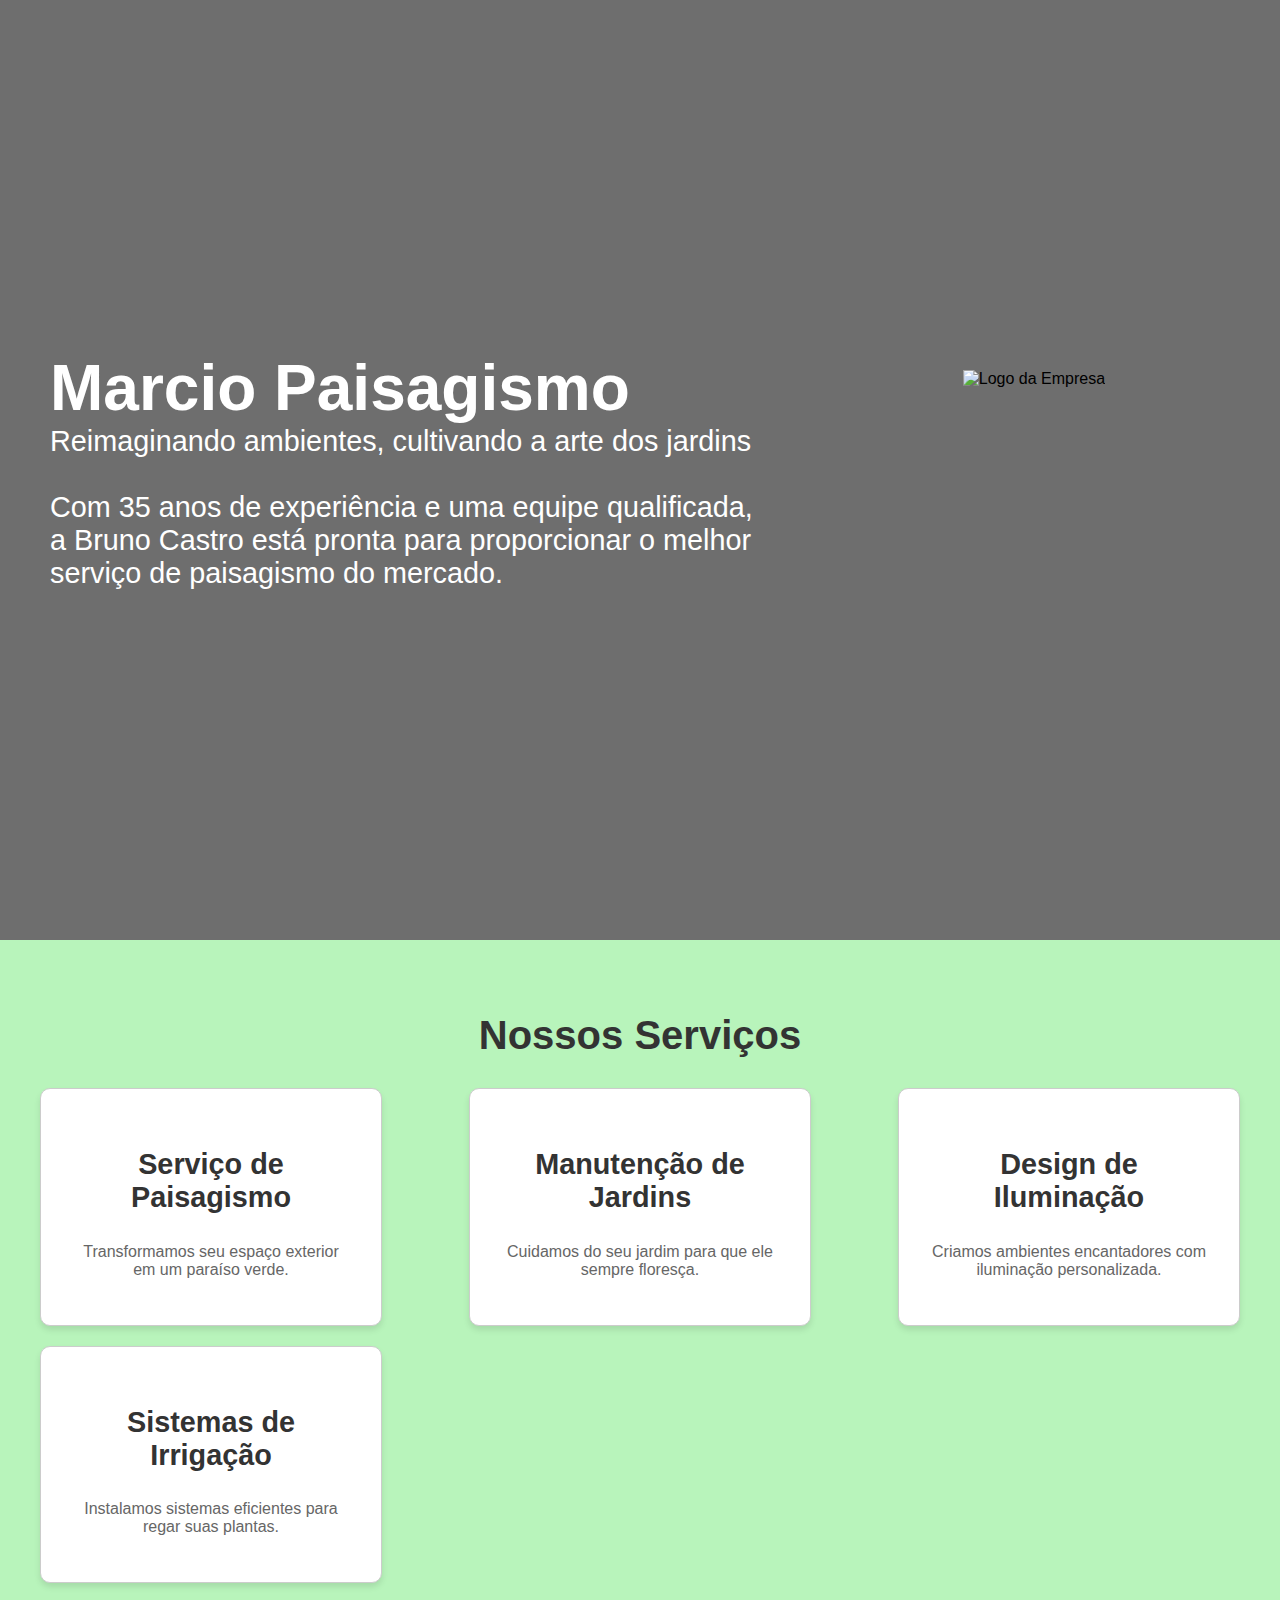
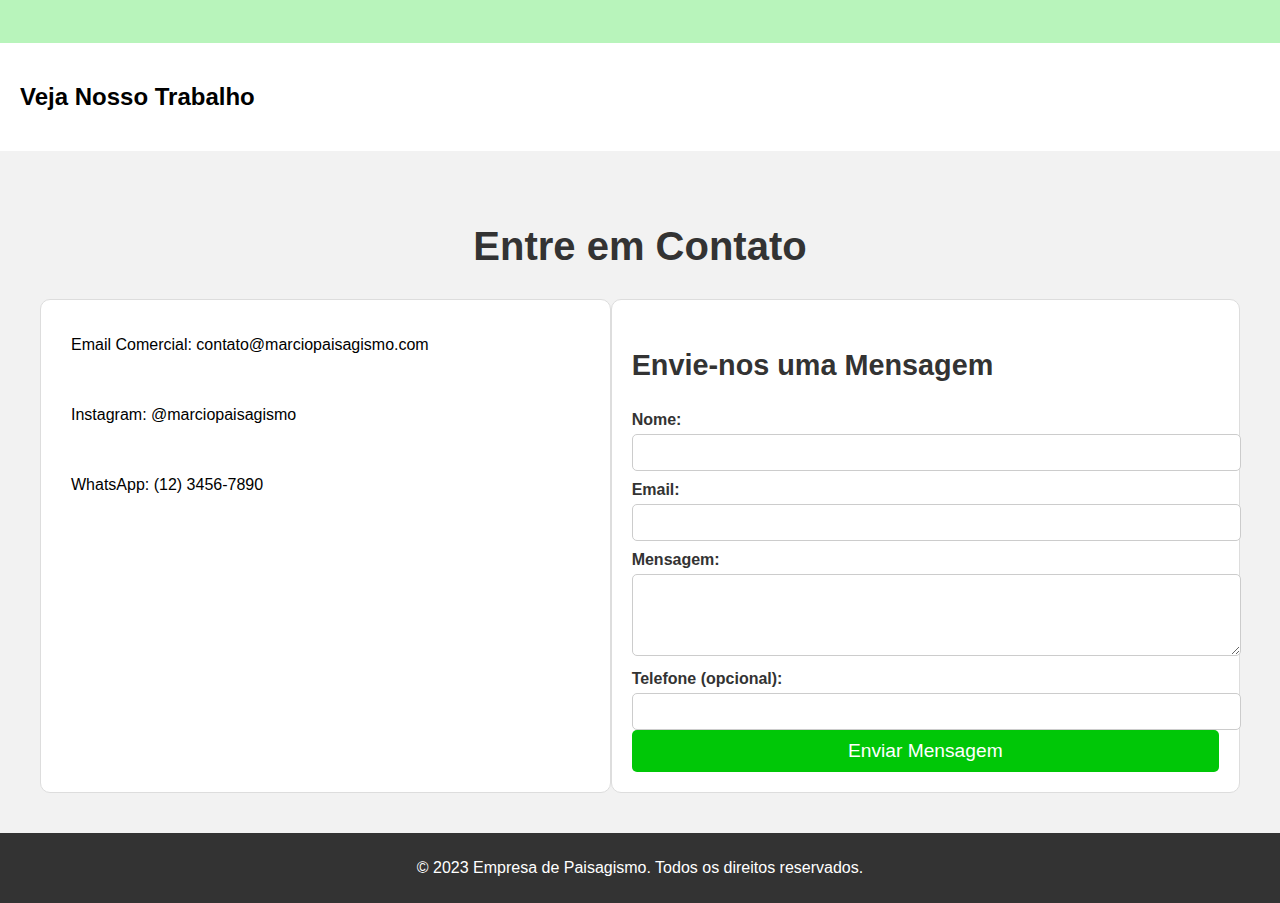
==== Projeto integrador/index.html @ 6cb4e83a "Add files via upload" ====
<!DOCTYPE html>
<html lang="pt-br">

<head>
    <meta charset="UTF-8">
    <meta name="viewport" content="width=device-width, initial-scale=1.0">
    <title>Landing Page de Paisagismo</title>
    <link rel="stylesheet" href="assets/css/style.css">
    <link href="https://unpkg.com/css.gg@2.0.0/icons/css/menu.css" rel="stylesheet">
    <link rel="stylesheet" href="assets/css/contact.css">
</head>

<body>
    <div class="menu">
        <div class="menu-icon">
            <i class="gg-menu"></i>
        </div>
        <div class="menu-dropdown">
            <a href="#servicos">Serviços</a>
            <a href="#portfolio">Portifolio</a>
            <a href="#contato">Contato</a>
        </div>
    </div>
    <section class="capa">
        <div class="capa-text">
            <div>
                <h1>Marcio Paisagismo</h1>
                <p>Reimaginando ambientes, cultivando a arte dos jardins</p>
                <p><br>Com 35 anos de experiência e uma equipe qualificada,<br>
                    a Bruno Castro está pronta para proporcionar o melhor <br>
                    serviço de paisagismo do mercado.</p>
            </div>
            <div class="capa-logo">
                <img src="assets/img/img_paisagismo_1.jpg" alt="Logo da Empresa">
            </div>
        </div>
    </section>

    <section id="servicos" class="servicos">
        <h2>Nossos Serviços</h2>
        <div class="servicos-container">
            <div class="servico">
                <i class="fas fa-leaf"></i>
                <h3>Serviço de Paisagismo</h3>
                <p>Transformamos seu espaço exterior em um paraíso verde.</p>
            </div>
            <div class="servico">
                <i class="fas fa-tree"></i>
                <h3>Manutenção de Jardins</h3>
                <p>Cuidamos do seu jardim para que ele sempre floresça.</p>
            </div>
            <div class="servico">
                <i class="fas fa-sun"></i>
                <h3>Design de Iluminação</h3>
                <p>Criamos ambientes encantadores com iluminação personalizada.</p>
            </div>
            <div class="servico">
                <i class="fas fa-water"></i>
                <h3>Sistemas de Irrigação</h3>
                <p>Instalamos sistemas eficientes para regar suas plantas.</p>
            </div>
        </div>
    </section>


    <section id="portfolio" class="portfolio">
        <h2>Veja Nosso Trabalho</h2>
       
    </section>

    <section id="contato" class="contato">
        <h2>Entre em Contato</h2>
        <div class="contato-container">
            <div class="informacoes-contato">
                <div class="info-box">
                    <i class="far fa-envelope"></i>
                    <p>Email Comercial: contato@marciopaisagismo.com</p>
                </div>
                <div class="info-box">
                    <i class="fab fa-instagram instagram-icon"></i>
                    <p>Instagram: @marciopaisagismo</p>
                </div>
                <div class="info-box">
                    <i class="fab fa-whatsapp whatsapp-icon"></i>
                    <p>WhatsApp: (12) 3456-7890</p>
                </div>
            </div>
            <div class="formulario-contato">
                <h3>Envie-nos uma Mensagem</h3>
                <form action="#" method="post">
                    <label for="nome">Nome:</label>
                    <input type="text" id="nome" name="nome" required>

                    <label for="email">Email:</label>
                    <input type="email" id="email" name="email" required>

                    <label for="mensagem">Mensagem:</label>
                    <textarea id="mensagem" name="mensagem" rows="4" required></textarea>

                    <label for="telefone">Telefone (opcional):</label>
                    <input type="tel" id="telefone" name="telefone">

                    <button type="submit">Enviar Mensagem</button>
                </form>
            </div>
        </div>
    </section>

    <footer>
        <p>&copy; 2023 Empresa de Paisagismo. Todos os direitos reservados.</p>
    </footer>

    <script src="assets/css/script.js"></script>
</body>

</html>
---- Projeto integrador/assets/css/style.css ----
body {
    font-family: Arial, sans-serif;
    background-color: #f4f4f4;
    margin: 0;
    padding: 0;
}

.menu {
    position: fixed;
    top: 0;
    right: 0;
    background-color: transparent;
    z-index: 1;
}

.menu .menu-icon {
    color: #fff;
    text-align: center;
    padding: 12px;
    cursor: pointer;
}

.menu .menu-content {
    display: none;
    position: fixed;
    top: 40px;
    right: 10px;
    background-color: #4CAF50;
    color: #fff;
    padding: 10px;
    border-radius: 5px;
}

.menu .menu-content a {
    display: block;
    color: #fff;
    text-decoration: none;
    margin-bottom: 10px;
}

.menu .menu-content a:hover {
    text-decoration: underline;
}

.menu-dropdown {
    display: none; 
    position: absolute;
    top: 25px; 
    right: 10px;
    background-color: #ffffff;
    color: #fff;
    padding: 10px;
    border-radius: 5px;
    flex-direction: column;
    z-index: 2;
}

.show-menu-dropdown {
    display: flex;
}

.capa {
    height: 100vh;
    display: flex;
    align-items: center;
    background-image: url("/assets/img/img_paisagismo_1.jpg");
    background-size: cover;
    background-repeat: no-repeat;
    background-position: center;
    position: relative;
}

.capa::before {
    content: "";
    background: rgba(49, 48, 48, 0.7);
    position: absolute;
    top: 0;
    right: 0;
    bottom: 0;
    left: 0;
}

.capa-text {
    display: flex;
    justify-content: space-between;
    align-items: center;
    padding: 30px;
    position: relative;
}

.capa-text h1 {
    margin: 0;
    font-size: 4em;
    color: #fff;
}

.capa-text p {
    font-size: 1.8em;
    margin: 0;
    color: #fff;
}

.capa-logo {
    position: relative;
    top: 0;
    right: 0;
    display: flex;
    align-items: center;
    justify-content: flex-end;
    height: 100%;
    padding: 10px;
}

.capa-logo img {
    display: block;
    width: auto;
    max-height: 100%;
    height: 200px;
    padding-left: 200px;
}

section {
    padding: 20px;
    background-color: #fff;
}

.servicos {
    background-color: #52f35a5e;
    padding: 40px 0;
    text-align: center;
}

.servicos h2 {
    font-size: 2.5em;
    color: #333;
    margin-bottom: 30px;
}

.servicos-container {
    display: flex;
    justify-content: space-between;
    flex-wrap: wrap;
    margin: 0 auto;
    max-width: 1200px;
}

.servico {
    flex-basis: calc(25% - 20px);
    background-color: #fff;
    padding: 30px;
    text-align: center;
    margin-bottom: 20px;
    border: 1px solid #ccc;
    border-radius: 10px;
    transition: transform 0.3s;
    box-shadow: 0 4px 6px rgba(0, 0, 0, 0.1);
}

.servico i {
    font-size: 2.5em;
    color: #00c707;
    margin-bottom: 20px;
}

.servico h3 {
    font-size: 1.8em;
    color: #333;
}

.servico p {
    font-size: 1em;
    color: #666;
}

.servico:hover {
    transform: translateY(-5px);
}
.contato {
    background-color: #f2f2f2;
    padding: 40px;
    text-align: center;
}

.contato {
    background-color: #f2f2f2;
    padding: 40px;
    text-align: center;
}

.contato h2 {
    font-size: 2.5em;
    color: #333;
    margin-bottom: 30px;
}

.contato-container {
    display: flex;
    justify-content: space-between;
    margin: 0 auto;
    max-width: 1200px;
}

.informacoes-contato {
    flex-basis: 45%;
    padding: 20px;
    background-color: #fff;
    border: 1px solid #ddd;
    border-radius: 10px;
    text-align: left;
}

.info-box {
    display: flex;
    align-items: center;
    margin-bottom: 20px;
}

.info-box i {
    font-size: 2em;
    color: #00c707;
    margin-right: 10px;
}

.info-box .instagram-icon {
    font-size: 1.5em;
    color: #e4405f;
    margin-right: 10px;
}

.info-box .whatsapp-icon {
    font-size: 1.5em;
    color: #25d366;
    margin-right: 10px;
}

.formulario-contato {
    flex-basis: 50%;
    padding: 20px;
    background-color: #fff;
    border: 1px solid #ddd;
    border-radius: 10px;
    text-align: left;
}

.formulario-contato h3 {
    font-size: 1.8em;
    color: #333;
}

form label {
    display: block;
    margin-top: 10px;
    font-weight: bold;
    color: #333;
}

form input, form textarea {
    width: 100%;
    padding: 10px;
    margin-top: 5px;
    border: 1px solid #ccc;
    border-radius: 5px;
}

form button {
    display: block;
    width: 100%;
    padding: 10px;
    background-color: #00c707;
    color: #fff;
    border: none;
    border-radius: 5px;
    font-size: 1.2em;
    cursor: pointer;
}

form button:hover {
    background-color: #009606;
}
footer {
    text-align: center;
    padding: 10px;
    background-color: #333;
    color: #fff;
}
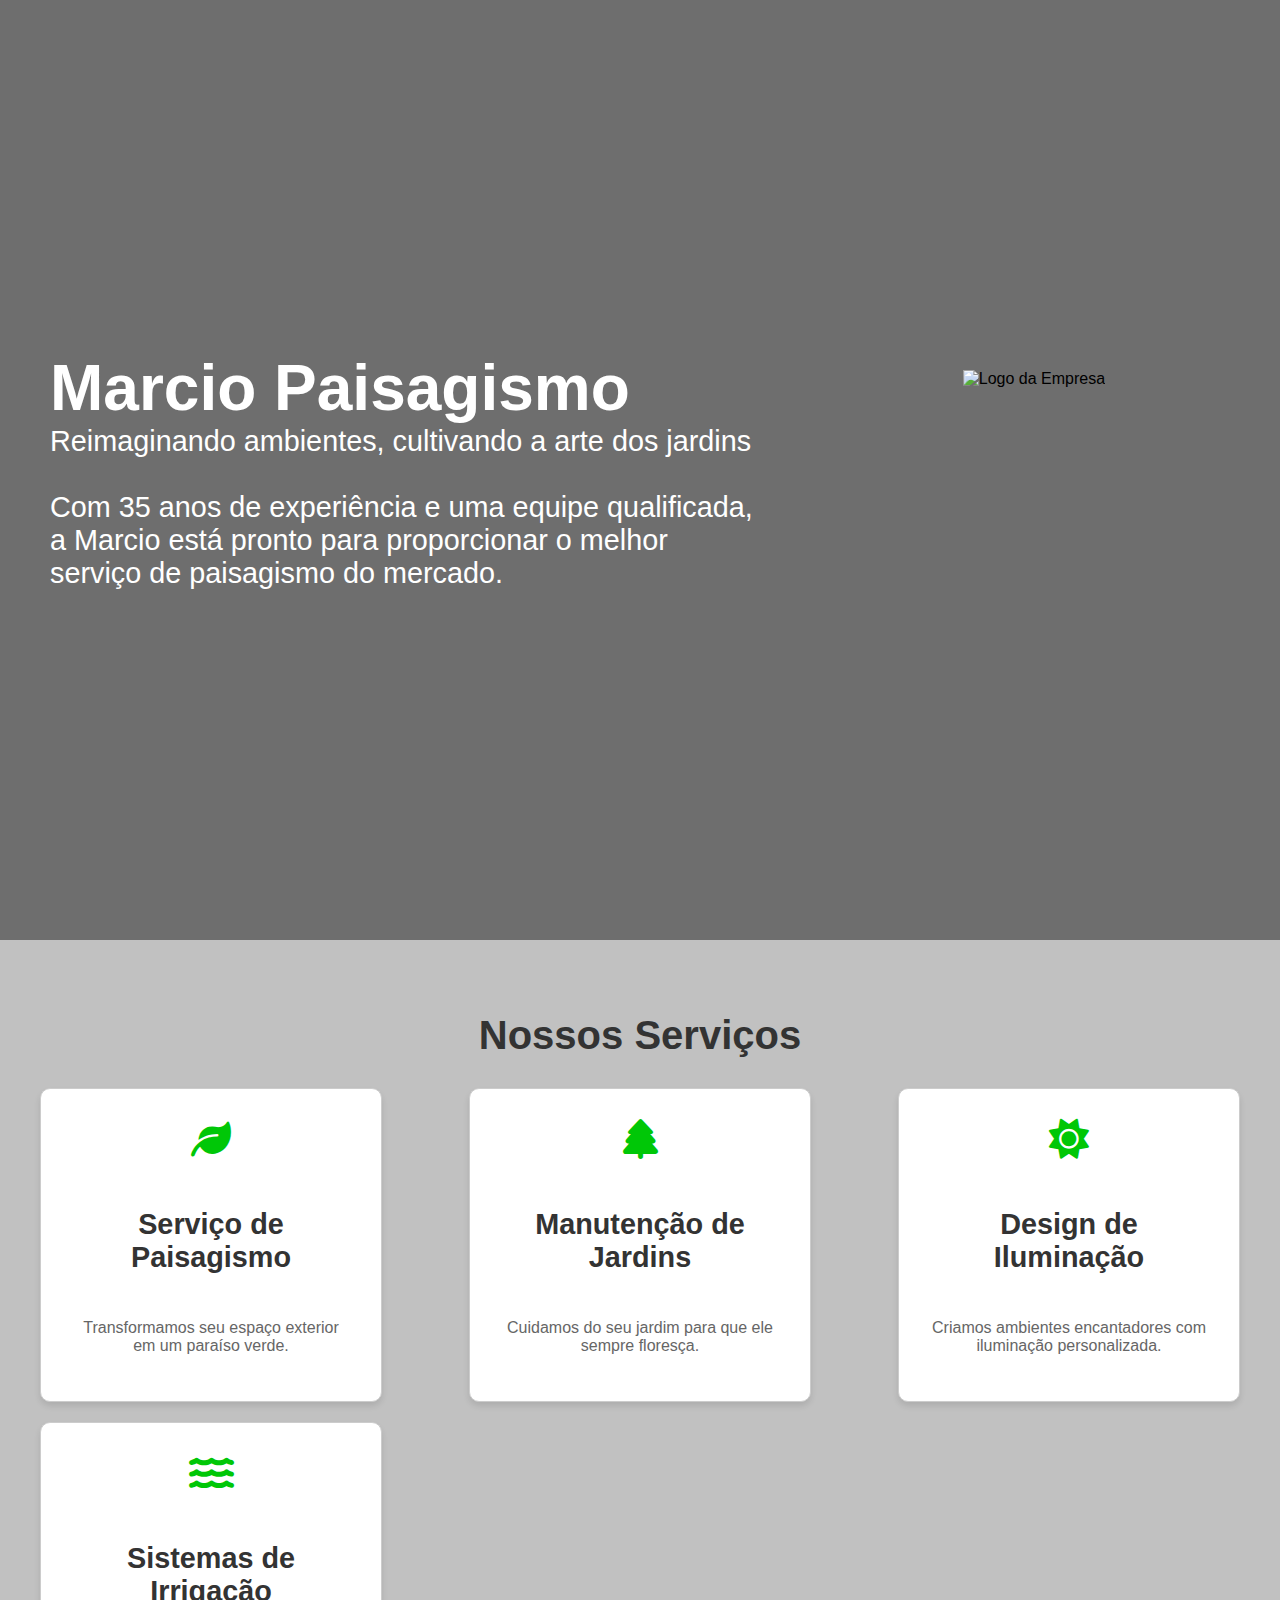
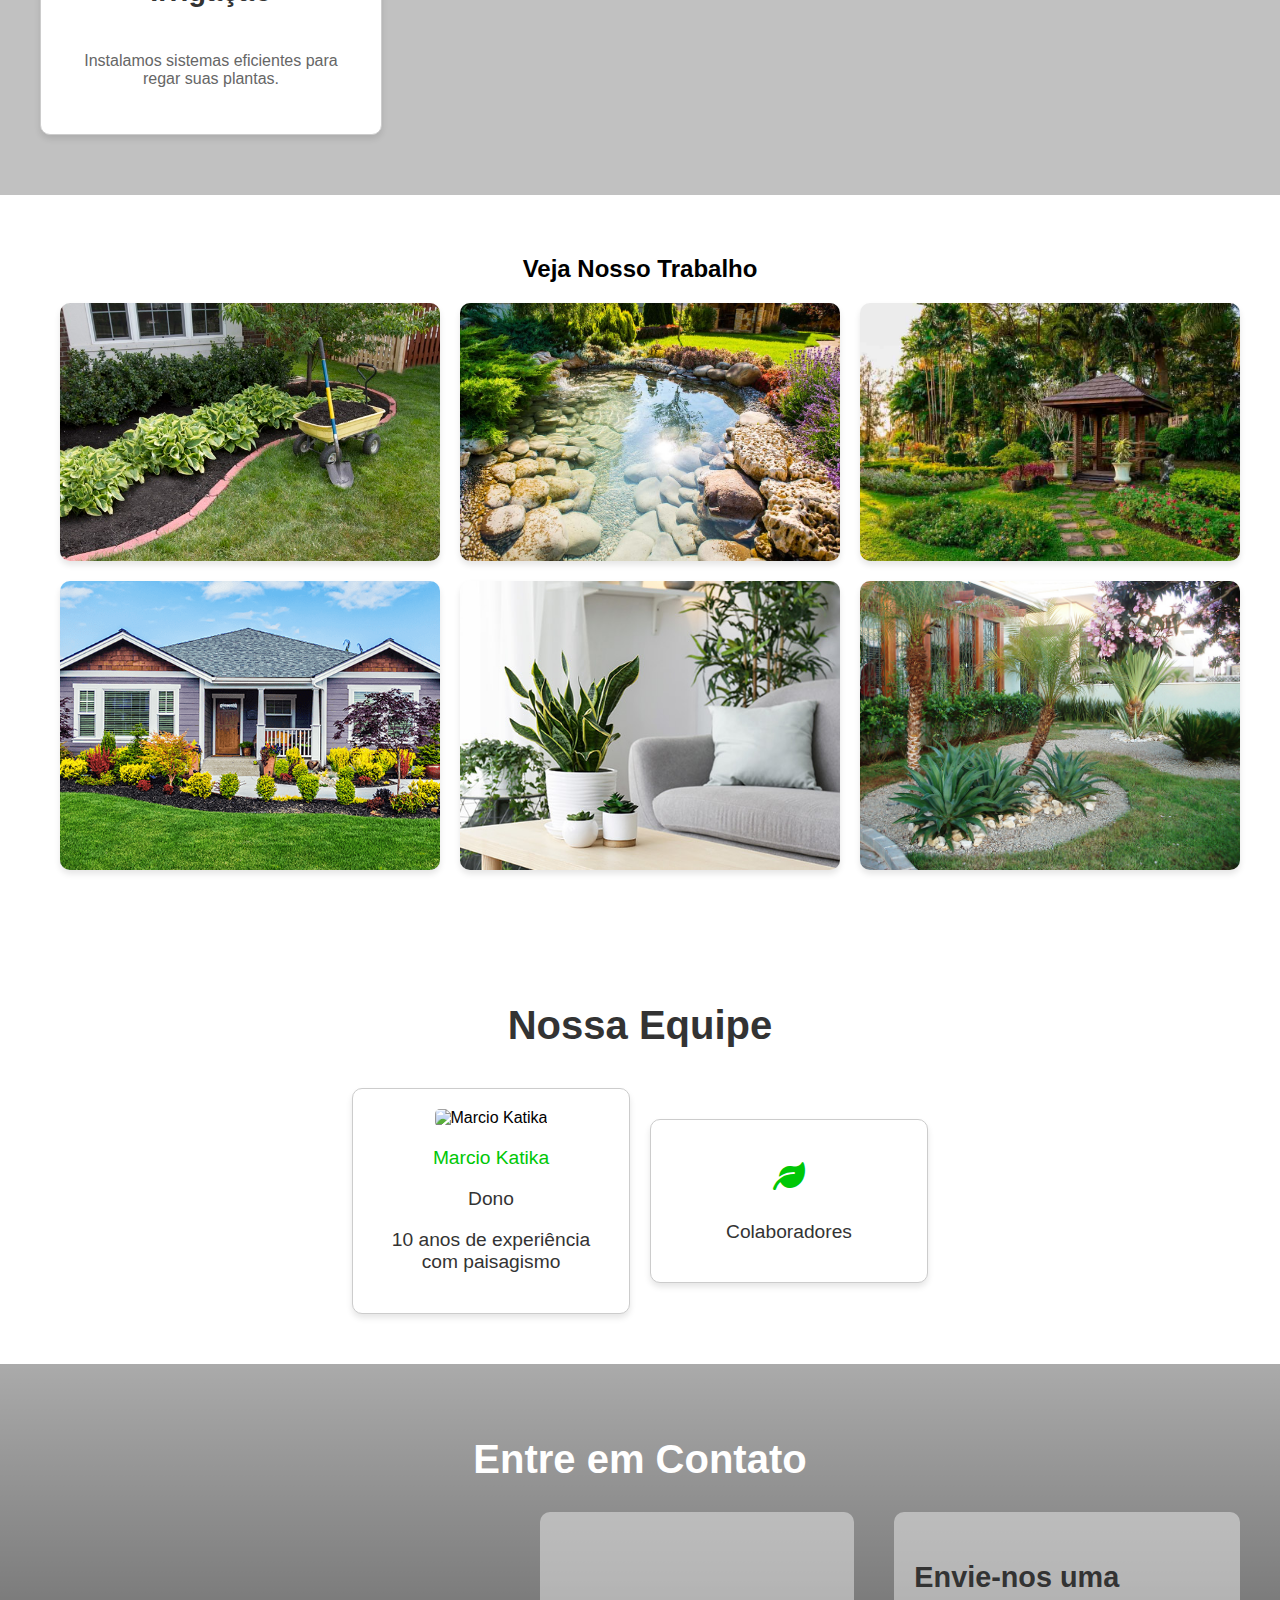
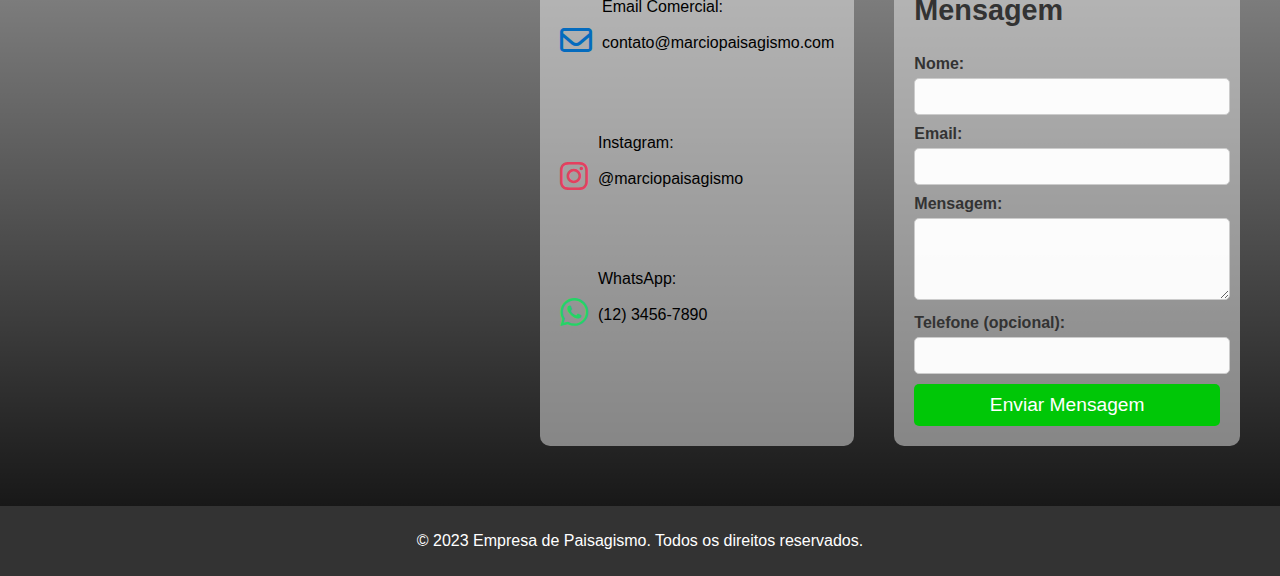
==== commit 556ff168: "Add files via upload" ====
--- a/Projeto integrador/index.html
+++ b/Projeto integrador/index.html
@@ -6,8 +6,8 @@
     <meta name="viewport" content="width=device-width, initial-scale=1.0">
     <title>Landing Page de Paisagismo</title>
     <link rel="stylesheet" href="assets/css/style.css">
+    <link rel="stylesheet" href="https://cdnjs.cloudflare.com/ajax/libs/font-awesome/6.0.0-beta3/css/all.min.css">
     <link href="https://unpkg.com/css.gg@2.0.0/icons/css/menu.css" rel="stylesheet">
-    <link rel="stylesheet" href="assets/css/contact.css">
 </head>
 
 <body>
@@ -18,6 +18,7 @@
         <div class="menu-dropdown">
             <a href="#servicos">Serviços</a>
             <a href="#portfolio">Portifolio</a>
+            <a href="#Equipe">Equipe</a>
             <a href="#contato">Contato</a>
         </div>
     </div>
@@ -27,7 +28,7 @@
                 <h1>Marcio Paisagismo</h1>
                 <p>Reimaginando ambientes, cultivando a arte dos jardins</p>
                 <p><br>Com 35 anos de experiência e uma equipe qualificada,<br>
-                    a Bruno Castro está pronta para proporcionar o melhor <br>
+                    a Marcio está pronto para proporcionar o melhor <br>
                     serviço de paisagismo do mercado.</p>
             </div>
             <div class="capa-logo">
@@ -35,7 +36,6 @@
             </div>
         </div>
     </section>
-
     <section id="servicos" class="servicos">
         <h2>Nossos Serviços</h2>
         <div class="servicos-container">
@@ -62,27 +62,86 @@
         </div>
     </section>
 
-
     <section id="portfolio" class="portfolio">
         <h2>Veja Nosso Trabalho</h2>
-       
+        <div class="portfolio-container">
+            <div class="linha1">
+                <div class="projeto">
+                    <img src="assets/img/img_paisagismo_3.jpg" alt="">
+                    <div class="projeto-texto">
+                        <p>Projeto 1 de jardinagem em tal casa</p>
+                    </div>
+                </div>
+                <div class="projeto">
+                    <img src="assets/img/img_paisagismo_4.jpg" alt="">
+                    <div class="projeto-texto">
+                        <p>Projeto 2</p>
+                    </div>
+                </div>
+                <div class="projeto">
+                    <img src="assets/img/img_paisagismo_5.jpg" alt="">
+                    <div class="projeto-texto">
+                        <p>Projeto 3</p>
+                    </div>
+                </div>
+            </div>
+            <div class="linha2">
+                <div class="projeto">
+                    <img src="assets/img/img_paisagismo_6.jpg" alt="">
+                    <div class="projeto-texto">
+                        <p>Projeto 4</p>
+                    </div>
+                </div>
+                <div class="projeto">
+                    <img src="assets/img/img_paisagismo_7.jpg" alt="">
+                    <div class="projeto-texto">
+                        <p>Projeto 5</p>
+                    </div>
+                </div>
+                <div class="projeto">
+                    <img src="assets/img/img_paisagismo_8.jpg" alt="">
+                    <div class="projeto-texto">
+                        <p>Projeto 6</p>
+                    </div>
+                </div>
+            </div>
+        </div>
     </section>
-
+    <section id="Equipe" class="equipe">
+        <h2>Nossa Equipe</h2>
+        <div class="equipe-container">
+            <div class="membro">
+                <img src="assets/img/img_paisagismo_1.jpg" alt="Marcio Katika">
+                <div class="membro-info">
+                    <p style="color: #00c707;">Marcio Katika</p>
+                    <p>Dono</p>
+                    <p>10 anos de experiência com paisagismo</p>
+                </div>
+            </div>
+            <div class="membro">
+                <div class="membro-info">
+                    <i class="fas fa-leaf"></i>
+                    <p>Colaboradores</p>
+                </div>
+            </div>
+        </div>
+    </section>
+    
     <section id="contato" class="contato">
         <h2>Entre em Contato</h2>
         <div class="contato-container">
             <div class="informacoes-contato">
                 <div class="info-box">
                     <i class="far fa-envelope"></i>
-                    <p>Email Comercial: contato@marciopaisagismo.com</p>
+                    <p>Email Comercial: <br><br>contato@marciopaisagismo.com</p>
                 </div>
                 <div class="info-box">
                     <i class="fab fa-instagram instagram-icon"></i>
-                    <p>Instagram: @marciopaisagismo</p>
+                    <p>Instagram: <br><br> @marciopaisagismo</p>
                 </div>
                 <div class="info-box">
                     <i class="fab fa-whatsapp whatsapp-icon"></i>
-                    <p>WhatsApp: (12) 3456-7890</p>
+                    <p>WhatsApp: <br><br>(12) 3456-7890</p>
                 </div>
             </div>
             <div class="formulario-contato">
@@ -113,4 +172,4 @@
     <script src="assets/css/script.js"></script>
 </body>
 
-</html>+</html>
--- a/Projeto integrador/assets/css/style.css
+++ b/Projeto integrador/assets/css/style.css
@@ -1,3 +1,4 @@
+
 body {
     font-family: Arial, sans-serif;
     background-color: #f4f4f4;
@@ -20,32 +21,10 @@
     cursor: pointer;
 }
 
-.menu .menu-content {
+.menu-dropdown {
     display: none;
-    position: fixed;
-    top: 40px;
-    right: 10px;
-    background-color: #4CAF50;
-    color: #fff;
-    padding: 10px;
-    border-radius: 5px;
-}
-
-.menu .menu-content a {
-    display: block;
-    color: #fff;
-    text-decoration: none;
-    margin-bottom: 10px;
-}
-
-.menu .menu-content a:hover {
-    text-decoration: underline;
-}
-
-.menu-dropdown {
-    display: none; 
     position: absolute;
-    top: 25px; 
+    top: 25px;
     right: 10px;
     background-color: #ffffff;
     color: #fff;
@@ -125,7 +104,7 @@
 }
 
 .servicos {
-    background-color: #52f35a5e;
+    background-color: #70707062;
     padding: 40px 0;
     text-align: center;
 }
@@ -154,6 +133,8 @@
     border-radius: 10px;
     transition: transform 0.3s;
     box-shadow: 0 4px 6px rgba(0, 0, 0, 0.1);
+    display: flex;
+    flex-direction: column;
 }
 
 .servico i {
@@ -175,69 +156,177 @@
 .servico:hover {
     transform: translateY(-5px);
 }
+.portfolio {
+    background-color: #fff;
+    padding: 40px 0;
+    text-align: center;
+}
+
+.portfolio-container {
+    max-width: 1200px;
+    margin: 0 auto;
+    display: flex;
+    flex-direction: column;
+}
+
+.linha1,
+.linha2 {
+    display: flex;
+    justify-content: space-between;
+    margin-bottom: 20px;
+}
+
+.projeto {
+    flex: 1;
+    margin-left: 20px;
+    background-color: #fff;
+    border-radius: 10px;
+    box-shadow: 0 4px 6px rgba(0, 0, 0, 0.1);
+    cursor: pointer;
+    position: relative;
+}
+
+.projeto img {
+    width: 100%;
+    height: 100%;
+    object-fit: cover;
+    border-radius: 10px;
+    transition: filter 0.3s;
+}
+.projeto-texto {
+    position: absolute;
+    top: 50%;
+    left: 50%;
+    transform: translate(-50%, -50%);
+    color: #fff;
+    padding: 10px;
+    border-radius: 5px;
+    opacity: 0;
+    text-align: center;
+}
+
+.projeto:hover {
+    transform: scale(1.05);
+    filter: brightness(70%); /* Adicione o efeito de escurecimento nas imagens */
+    box-shadow: 0 8px 12px rgba(0, 0, 0, 0.6);
+}
+
+.projeto:hover .projeto-texto {
+    opacity: 1;
+    filter: brightness(100%); /* Adicione o efeito para clarear o texto */
+}
+
+.projeto-texto p {
+    margin: 0;
+    font-size: 1.5em;
+}
+.equipe {
+    background-color: #fff;
+    text-align: center;
+    padding: 40px 0;
+}
+
+.equipe h2 {
+    font-size: 2.5em;
+    color: #333;
+    margin-bottom: 30px;
+}
+
+.equipe-container {
+    display: flex;
+    justify-content: center;
+    align-items: center;
+}
+
+.membro {
+    flex-basis: calc(20% - 20px); /* Diminuí o tamanho dos quadrados para 20% */
+    background-color: #fff;
+    padding: 20px;
+    text-align: center;
+    margin: 10px;
+    border: 1px solid #ccc;
+    border-radius: 10px;
+    box-shadow: 0 4px 6px rgba(0, 0, 0, 0.1);
+}
+
+.membro img {
+    width: 100px; /* Ajuste o tamanho da imagem conforme necessário */
+    height: 100px; /* Ajuste o tamanho da imagem conforme necessário */
+    border-radius: 5px;
+}
+
+.membro-info {
+    margin-top: 20px;
+    color: #333;
+}
+
+.membro-info i {
+    font-size: 2em;
+    color: #00c707; /* Alterei a cor para verde */
+    margin-bottom: 10px;
+}
+
+.membro-info p {
+    font-size: 1.2em;
+}
 .contato {
-    background-color: #f2f2f2;
-    padding: 40px;
-    text-align: center;
-}
-
-.contato {
-    background-color: #f2f2f2;
+    background: linear-gradient(rgba(0, 0, 0, 0.3), rgba(0, 0, 0, 0.9)), url('/assets/img/img_paisagismo_2.jpg');
+    background-size: cover;
+    background-repeat: no-repeat;
+    background-position: center;
     padding: 40px;
     text-align: center;
 }
 
 .contato h2 {
     font-size: 2.5em;
-    color: #333;
+    color: #fff;
     margin-bottom: 30px;
 }
 
 .contato-container {
     display: flex;
-    justify-content: space-between;
-    margin: 0 auto;
-    max-width: 1200px;
+    margin: 20px auto;
 }
 
 .informacoes-contato {
-    flex-basis: 45%;
     padding: 20px;
-    background-color: #fff;
-    border: 1px solid #ddd;
+    margin-left: 500px;
+    background-color: #eeeeee7c;
     border-radius: 10px;
     text-align: left;
 }
 
 .info-box {
+    margin-top: 50px;
     display: flex;
     align-items: center;
     margin-bottom: 20px;
 }
 
 .info-box i {
+    margin-top: 30px;
     font-size: 2em;
-    color: #00c707;
+    color: #046bbe;
     margin-right: 10px;
 }
 
 .info-box .instagram-icon {
-    font-size: 1.5em;
+    font-size: 2em;
     color: #e4405f;
     margin-right: 10px;
 }
 
 .info-box .whatsapp-icon {
-    font-size: 1.5em;
+    font-size: 2em;
     color: #25d366;
     margin-right: 10px;
 }
 
 .formulario-contato {
-    flex-basis: 50%;
     padding: 20px;
-    background-color: #fff;
-    border: 1px solid #ddd;
+    margin-left: 40px;
+    background-color: #eeeeee7c;
     border-radius: 10px;
     text-align: left;
 }
@@ -246,7 +335,6 @@
     font-size: 1.8em;
     color: #333;
 }
-
 form label {
     display: block;
     margin-top: 10px;
@@ -254,15 +342,18 @@
     color: #333;
 }
 
-form input, form textarea {
-    width: 100%;
+form input,
+form textarea {
+    width: 96%;
     padding: 10px;
     margin-top: 5px;
+    background-color: #fffffff6;
     border: 1px solid #ccc;
     border-radius: 5px;
 }
 
 form button {
+    margin-top: 10px;
     display: block;
     width: 100%;
     padding: 10px;
@@ -277,6 +368,7 @@
 form button:hover {
     background-color: #009606;
 }
+
 footer {
     text-align: center;
     padding: 10px;
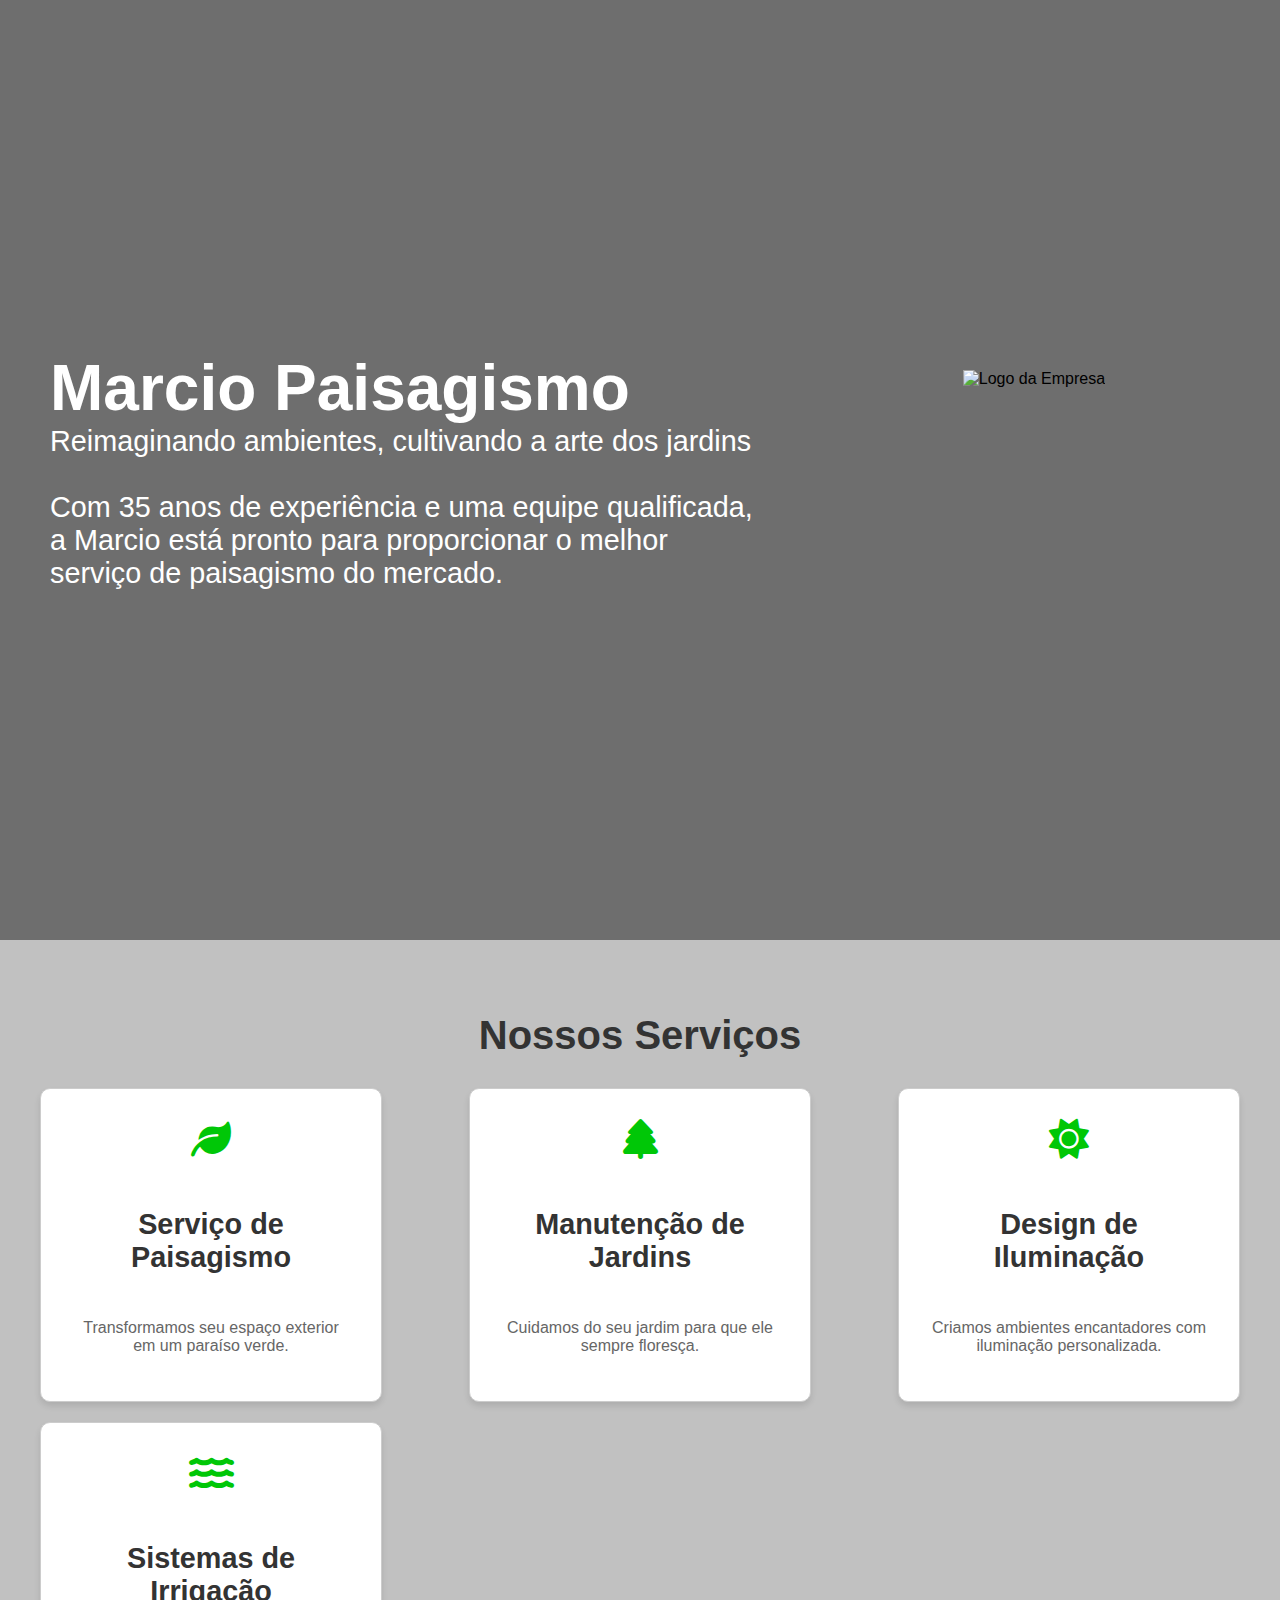
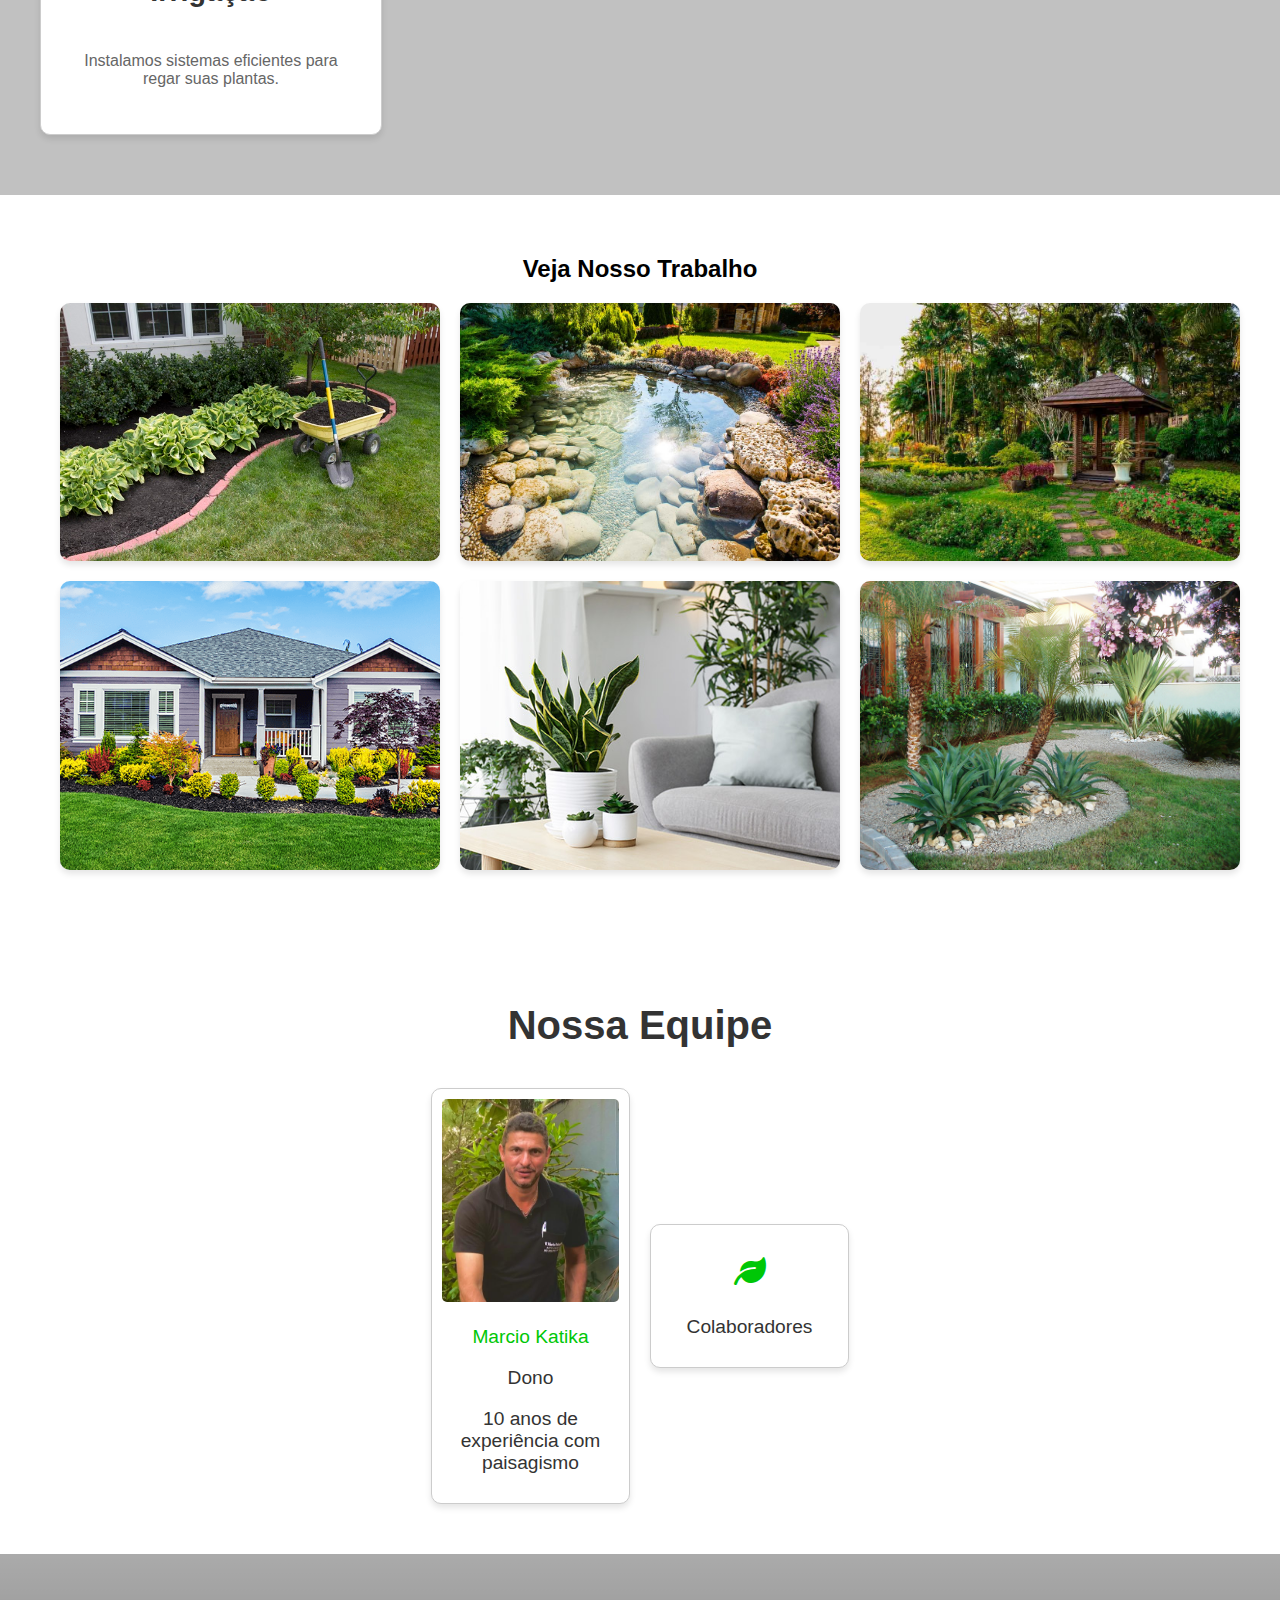
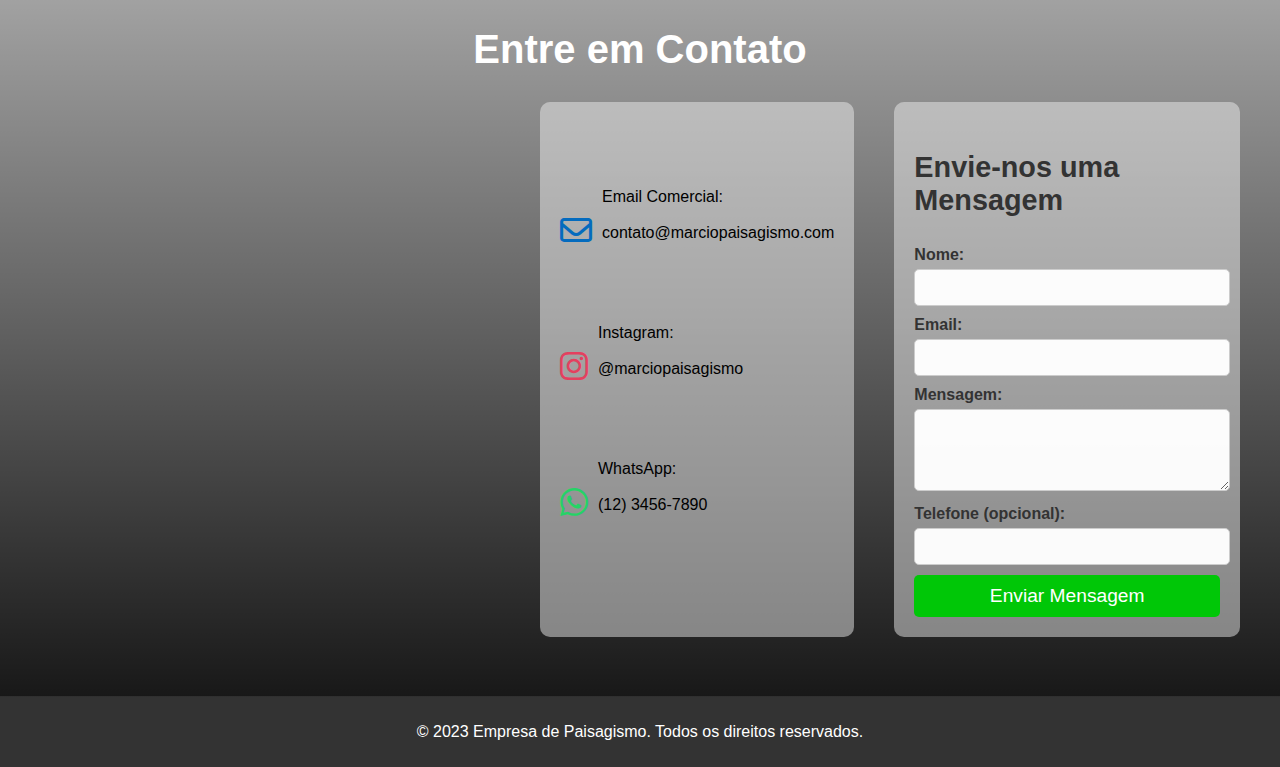
==== commit fe4cd6d6: "Add files via upload" ====
--- a/Projeto integrador/index.html
+++ b/Projeto integrador/index.html
@@ -111,7 +111,7 @@
         <h2>Nossa Equipe</h2>
         <div class="equipe-container">
             <div class="membro">
-                <img src="assets/img/img_paisagismo_1.jpg" alt="Marcio Katika">
+                <img src="assets/img/img_marcio.jpeg" alt="Marcio Katika">
                 <div class="membro-info">
                     <p style="color: #00c707;">Marcio Katika</p>
                     <p>Dono</p>
--- a/Projeto integrador/assets/css/style.css
+++ b/Projeto integrador/assets/css/style.css
@@ -1,4 +1,3 @@
-
 body {
     font-family: Arial, sans-serif;
     background-color: #f4f4f4;
@@ -156,6 +155,7 @@
 .servico:hover {
     transform: translateY(-5px);
 }
+
 .portfolio {
     background-color: #fff;
     padding: 40px 0;
@@ -193,6 +193,7 @@
     border-radius: 10px;
     transition: filter 0.3s;
 }
+
 .projeto-texto {
     position: absolute;
     top: 50%;
@@ -207,19 +208,22 @@
 
 .projeto:hover {
     transform: scale(1.05);
-    filter: brightness(70%); /* Adicione o efeito de escurecimento nas imagens */
+    filter: brightness(70%);
+    /* Adicione o efeito de escurecimento nas imagens */
     box-shadow: 0 8px 12px rgba(0, 0, 0, 0.6);
 }
 
 .projeto:hover .projeto-texto {
     opacity: 1;
-    filter: brightness(100%); /* Adicione o efeito para clarear o texto */
+    filter: brightness(100%);
+    /* Adicione o efeito para clarear o texto */
 }
 
 .projeto-texto p {
     margin: 0;
     font-size: 1.5em;
 }
+
 .equipe {
     background-color: #fff;
     text-align: center;
@@ -239,9 +243,9 @@
 }
 
 .membro {
-    flex-basis: calc(20% - 20px); /* Diminuí o tamanho dos quadrados para 20% */
-    background-color: #fff;
-    padding: 20px;
+    flex-basis: calc(15% - 15px);
+    background-color: #fff;
+    padding: 10px;
     text-align: center;
     margin: 10px;
     border: 1px solid #ccc;
@@ -250,8 +254,8 @@
 }
 
 .membro img {
-    width: 100px; /* Ajuste o tamanho da imagem conforme necessário */
-    height: 100px; /* Ajuste o tamanho da imagem conforme necessário */
+    height: 100%;
+    width: 100%;
     border-radius: 5px;
 }
 
@@ -262,13 +266,15 @@
 
 .membro-info i {
     font-size: 2em;
-    color: #00c707; /* Alterei a cor para verde */
+    color: #00c707;
+    /* Alterei a cor para verde */
     margin-bottom: 10px;
 }
 
 .membro-info p {
     font-size: 1.2em;
 }
+
 .contato {
     background: linear-gradient(rgba(0, 0, 0, 0.3), rgba(0, 0, 0, 0.9)), url('/assets/img/img_paisagismo_2.jpg');
     background-size: cover;
@@ -335,6 +341,7 @@
     font-size: 1.8em;
     color: #333;
 }
+
 form label {
     display: block;
     margin-top: 10px;
@@ -374,4 +381,4 @@
     padding: 10px;
     background-color: #333;
     color: #fff;
-}
+}